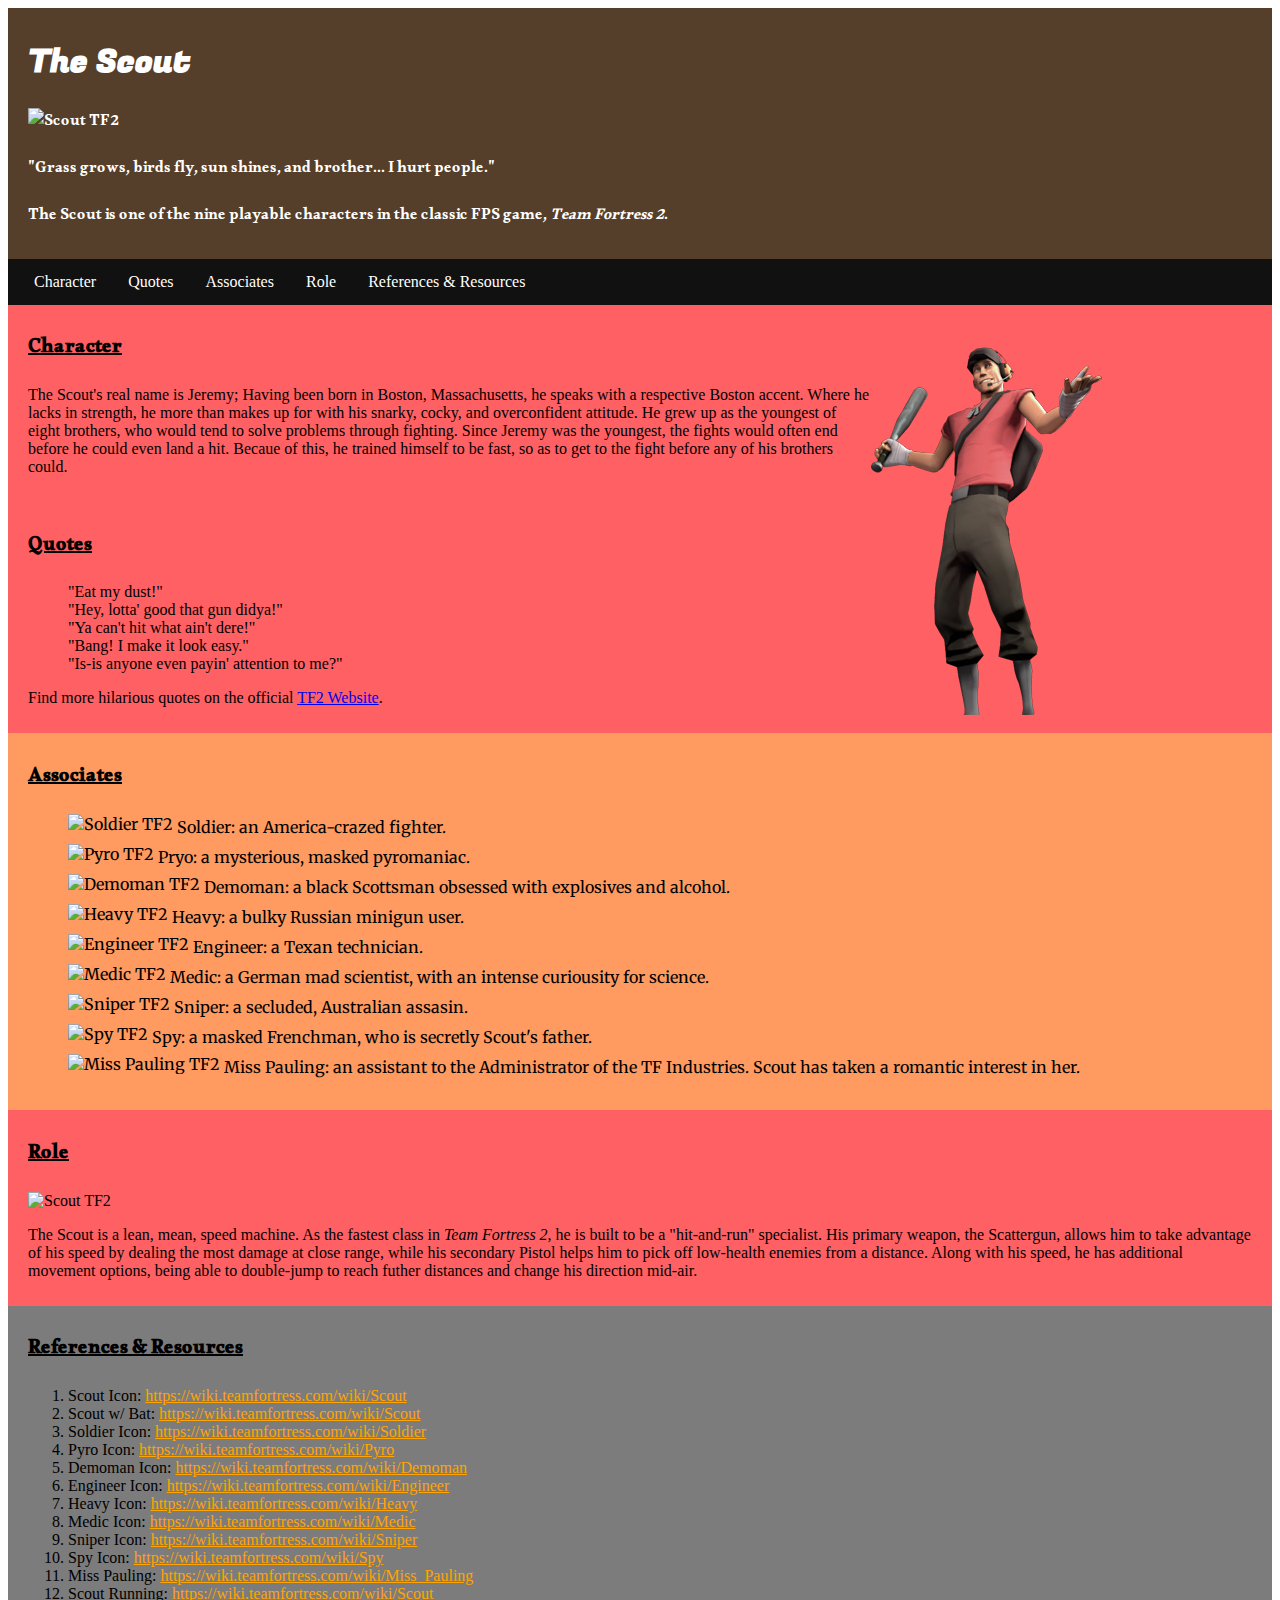
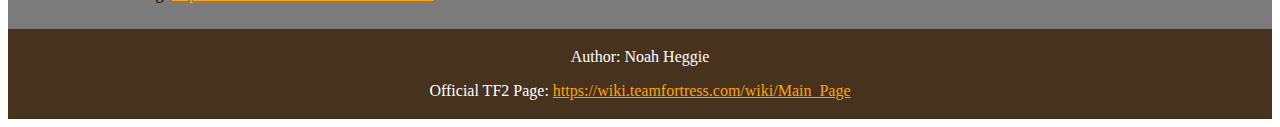
==== index.html @ 567c5eab "Add files via upload" ====
<!doctype html>
<html>
<head>
<meta charset="utf-8">
<title>CharacterWebsite</title>
<link href="CSS/scout.css" rel="stylesheet" type="text/css">
</head>

<body>
	
	<header>
		
		<h1>The Scout</h1>
		<img src="https://wiki.teamfortress.com/w/images/thumb/6/67/Scoutava.jpg/128px-Scoutava.jpg" alt="Scout TF2">
		<p>"Grass grows, birds fly, sun shines, and brother... I hurt people."</p>
		<p>The Scout is one of the nine playable characters in the classic FPS game, <em>Team Fortress 2</em>.</p>
		
	</header>
	
	<nav class="sticky">
		<ul>
			<li><a href="#Char">Character</a>  </li>
			<li><a href="#Quot">Quotes</a>  </li>
			<li><a href="#Asso">Associates</a>  </li>
			<li><a href="#Role">Role</a>  </li>
			<li><a href="#RefsAndRes">References &amp; Resources</a> </li>
		</ul>
	</nav>
	
	<section id="Char">
		<img class="img" src="images/Scout2.png" alt="Scout TF2">
		<h2><u>Character</u></h2>
			
			<p class="text">The Scout's real name is Jeremy; Having been born in Boston, Massachusetts, he speaks with a respective Boston accent. Where he lacks in strength, he more than makes up for with his snarky, cocky, and overconfident attitude. He grew up as the youngest of eight brothers, who would tend to solve problems through fighting. Since Jeremy was the youngest, the fights would often end before he could even land a hit. Becaue of this, he trained himself to be fast, so as to get to the fight before any of his brothers could.</p>
		
	</section>
	
	<section id="Quot">
	
		
		<h2><u>Quotes</u></h2>
		
		<ul>
			<li>"Eat my dust!"</li>
			<li>"Hey, lotta' good that gun didya!"</li>
			<li>"Ya can't hit what ain't dere!"</li>
			<li>"Bang! I make it look easy."</li>
			<li>"Is-is anyone even payin' attention to me?"</li>
		</ul>
		
		<p>Find more hilarious quotes on the official <a href="https://wiki.teamfortress.com/wiki/Scout_responses" target="_blank">TF2 Website</a>.</p>
	
	</section>
	
	<section id="Asso" class="asso">
	
		<h2><u>Associates</u></h2>
		<ul>
		
			<li><img src="https://wiki.teamfortress.com/w/images/thumb/c/c1/Icon_soldier.jpg/150px-Icon_soldier.jpg" alt="Soldier TF2" width="75" height="75" style="vertical-align: middle" class="img2"> Soldier: an America-crazed fighter.</li>
			<li><img src="https://wiki.teamfortress.com/w/images/thumb/1/13/Icon_pyro.jpg/150px-Icon_pyro.jpg" alt="Pyro TF2" width="75" height="75" style="vertical-align: middle" class="img2"> Pryo: a mysterious, masked pyromaniac.</li>
			<li><img src="https://wiki.teamfortress.com/w/images/thumb/c/c0/Icon_demoman.jpg/150px-Icon_demoman.jpg" alt="Demoman TF2" width="75" height="75" style="vertical-align: middle" class="img2"> Demoman: a black Scottsman obsessed with explosives and alcohol. </li>
			<li><img src="https://wiki.teamfortress.com/w/images/thumb/8/8e/Icon_heavy.jpg/150px-Icon_heavy.jpg" alt="Heavy TF2" width="75" height="75" style="vertical-align: middle" class="img2"> Heavy: a bulky Russian minigun user.</li>
			<li><img src="https://wiki.teamfortress.com/w/images/thumb/b/bc/Icon_engineer.jpg/150px-Icon_engineer.jpg" alt="Engineer TF2" width="75" height="75" style="vertical-align: middle" class="img2"> Engineer: a Texan technician.</li>
			<li><img src="https://wiki.teamfortress.com/w/images/thumb/f/f5/Icon_medic.jpg/150px-Icon_medic.jpg" alt="Medic TF2" width="75" height="75" style="vertical-align: middle" class="img2"> Medic: a German mad scientist, with an intense curiousity for science.</li>
			<li><img src="https://wiki.teamfortress.com/w/images/thumb/a/ac/Icon_sniper.jpg/150px-Icon_sniper.jpg" alt="Sniper TF2" width="75" height="75" style="vertical-align: middle" class="img2"> Sniper: a secluded, Australian assasin.</li>
			<li><img src="https://wiki.teamfortress.com/w/images/thumb/9/9b/Icon_spy.jpg/150px-Icon_spy.jpg" alt="Spy TF2" width="75" height="75" style="vertical-align: middle" class="img2"> Spy: a masked Frenchman, who is secretly Scout's father.</li>
			<li><img src="https://wiki.teamfortress.com/w/images/thumb/6/6c/Miss_Pauling_in_Expiration_Date.png/300px-Miss_Pauling_in_Expiration_Date.png" alt="Miss Pauling TF2" width="100" height="80" style="vertical-align: middle" class="img2"> Miss Pauling: an assistant to the Administrator of the TF Industries. Scout has taken a romantic interest in her.</li>
		</ul>
		
	
	</section>
	
	<section id="Role">
	
		<h2><u>Role</u></h2>
		<img src="https://wiki.teamfortress.com/w/images/thumb/6/69/Scout.png/250px-Scout.png" alt="Scout TF2">
		
		<p>The Scout is a lean, mean, speed machine. As the fastest class in <em>Team Fortress 2</em>, he is built to be a "hit-and-run" specialist. His primary weapon, the Scattergun, allows him to take advantage of his speed by dealing the most damage at close range, while his secondary Pistol helps him to pick off low-health enemies from a distance. Along with his speed, he has additional movement options, being able to double-jump to reach futher distances and change his direction mid-air.</p>
	</section>
	
	<section id="RefsAndRes" class="refs">
	
	<h2><u>References &amp; Resources</u></h2>
		
<!-- I just felt like keeping the URLs visible. I hope that's okay. -->
		
		<ol>
			
			<li>Scout Icon: <a href="https://wiki.teamfortress.com/wiki/Scout" target="_blank">https://wiki.teamfortress.com/wiki/Scout</a></li>
			<li>Scout w/ Bat: <a href="https://wiki.teamfortress.com/wiki/Scout" target="_blank">https://wiki.teamfortress.com/wiki/Scout</a></li>
			<li>Soldier Icon: <a href="https://wiki.teamfortress.com/wiki/Soldier" target="_blank">https://wiki.teamfortress.com/wiki/Soldier</a></li>
			<li>Pyro Icon: <a href="https://wiki.teamfortress.com/wiki/Pyro" target="_blank">https://wiki.teamfortress.com/wiki/Pyro</a></li>
			<li>Demoman Icon: <a href="https://wiki.teamfortress.com/wiki/Demoman" target="_blank">https://wiki.teamfortress.com/wiki/Demoman</a></li>
			<li>Engineer Icon: <a href="https://wiki.teamfortress.com/wiki/Engineer" target="_blank">https://wiki.teamfortress.com/wiki/Engineer</a></li>
			<li>Heavy Icon: <a href="https://wiki.teamfortress.com/wiki/Heavy" target="_blank">https://wiki.teamfortress.com/wiki/Heavy</a></li>
			<li>Medic Icon: <a href="https://wiki.teamfortress.com/wiki/Medic" target="_blank">https://wiki.teamfortress.com/wiki/Medic</a></li>
			<li>Sniper Icon: <a href="https://wiki.teamfortress.com/wiki/Sniper" target="_blank">https://wiki.teamfortress.com/wiki/Sniper</a></li>
			<li>Spy Icon: <a href="https://wiki.teamfortress.com/wiki/Spy" target="_blank">https://wiki.teamfortress.com/wiki/Spy</a></li>
			<li>Miss Pauling: <a href="https://wiki.teamfortress.com/wiki/Miss_Pauling" target="_blank">https://wiki.teamfortress.com/wiki/Miss_Pauling</a></li>
			<li>Scout Running: <a href="https://wiki.teamfortress.com/wiki/Scout" target="_blank">https://wiki.teamfortress.com/wiki/Scout</a></li>
		
		</ol>
	
	</section>
	
	<footer>
	
		<p>Author: Noah Heggie</p>
		<p>Official TF2 Page: <a href="https://wiki.teamfortress.com/wiki/Main_Page" target="_blank">https://wiki.teamfortress.com/wiki/Main_Page</a></p>
		
	</footer>
	
</body>
</html>
---- CSS/scout.css ----
@charset "utf-8";
/* CSS Document */

@import url('https://fonts.googleapis.com/css2?family=Alkalami&family=Fugaz+One&family=Merriweather&display=swap');

header{
	color: white;
	background-color: #553F2A;
	padding: 10px 20px;
	font-family: 'Alkalami', serif;
}

h1{
	font-family: 'Fugaz One', cursive;
}

h2{
	font-family: 'Alkalami', serif;
	font-size: 20px;
}

section{
	background-color: #FF6063;
	padding: 10px 20px 10px 20px;
	max-width: 1600px;
	overflow: visible;
	margin: auto;
}

section ul{
	list-style-type: none;
}

section li a:link{
	color: #FFA400;
}
section li a:visited{
	color: rebeccapurple;
}
section li a:hover {
  	color: #FFEB3B;
}
section li a:active{
	color: white;
}
/*************************************************** Classes */

.img{
	float: right;
	margin: 32px 150px 0 0;
}

.img2{
	margin: 0 0 10px 0;
}

.text{
	max-width: 1000px;
}

.asso{
	background-color: #FF9B60;
	font-family: 'Merriweather', serif;
}

.refs{
	background-color: #7C7C7C;
	max-width: none;
	}

.sticky{
  position: -webkit-sticky; /* Safari */
  position: sticky;
  top: 0;
}


/*************************************************** Nav */

nav ul {
  list-style-type: none;
  margin: 0px;
  padding: 0px 10px;
  overflow: hidden;
  background-color: #111;
}

nav li {
  float: left;
}

nav li a {
  display: block;
  color: white;
  text-align: center;
  padding: 14px 16px;
  text-decoration: none;
}

nav li a:link{
	
}
nav li a:visited{
	color: rebeccapurple;
}
nav li a:hover {
  	background-color: #91531A;
}
nav li a:active{
	background-color: #FF6500;
}



/*************************************************** Footer */

footer{
	background-color: #47321E;
	margin: 0px;
	padding: 3px 20px;
	text-align: center;
	color: white;
	overflow: hidden;
	
}


footer a:link{
	color: #FFA400;
}
footer a:visited{
	color: #AA37F7;
}
footer a:hover {
  	color: #FFEB3B;
}
footer a:active{
	color: white;
}
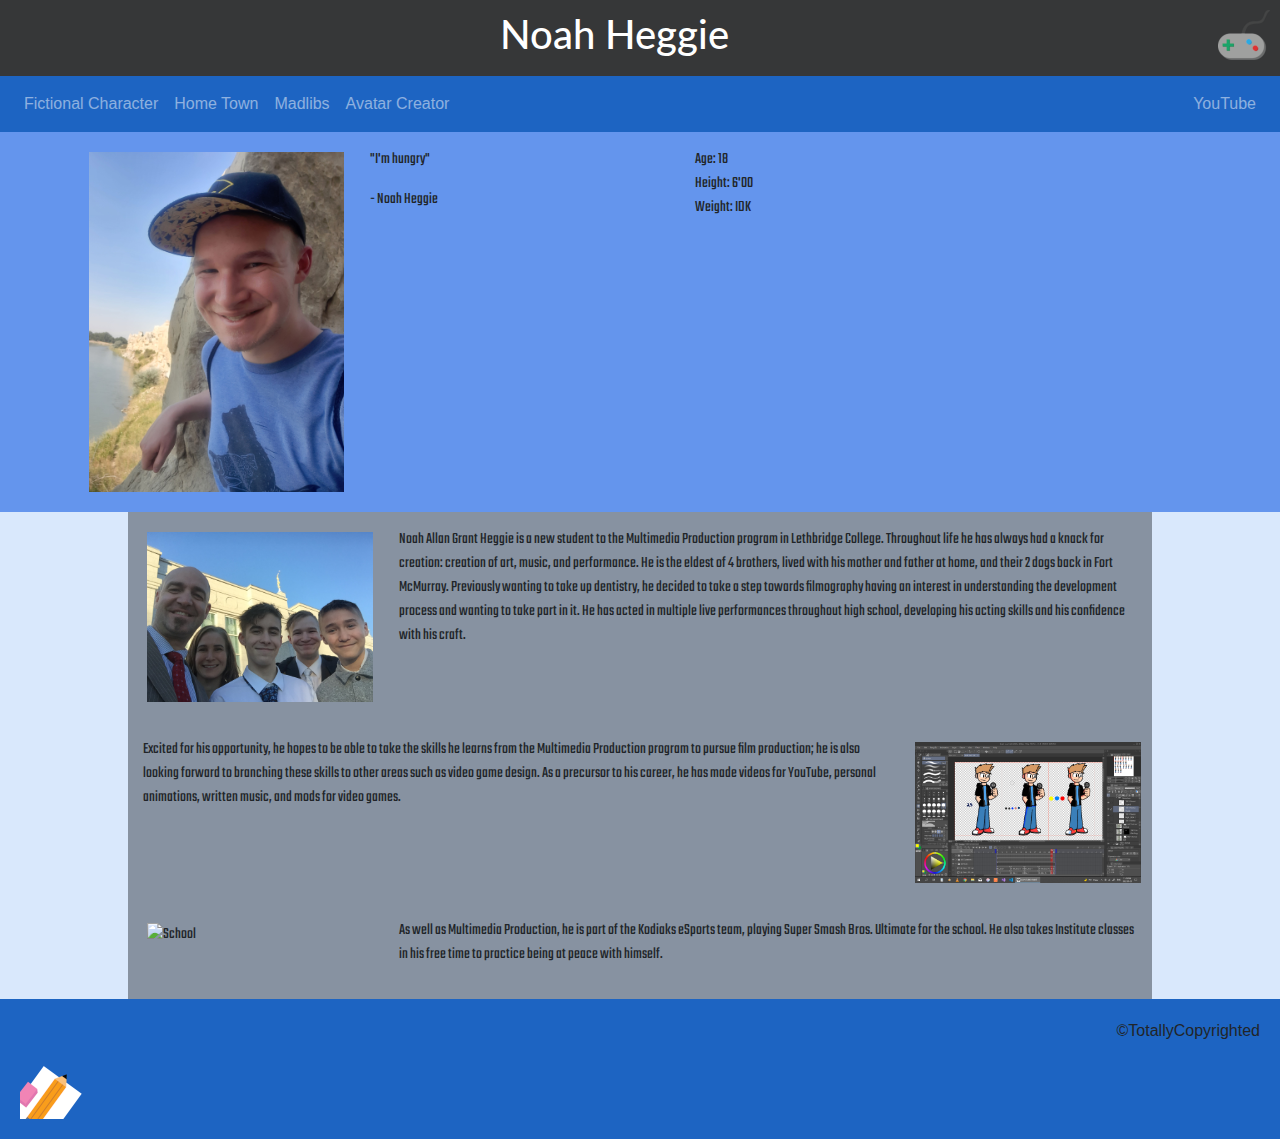
==== commit 0e1895dd: "Add files via upload" ====
--- a/index.html
+++ b/index.html
@@ -2,113 +2,165 @@
 <html>
 <head>
 <meta charset="utf-8">
-<title>CharacterWebsite</title>
-<link href="CSS/scout.css" rel="stylesheet" type="text/css">
+<title>Bio Page</title>
+	
+	<meta name="viewport" content="width=device-width, initial-scale=1">
+	
+<!-- Latest compiled and minified CSS -->
+	<link rel="stylesheet" href="https://cdn.jsdelivr.net/npm/bootstrap@4.6.1/dist/css/bootstrap.min.css">
+
+<!-- jQuery library -->
+	<script src="https://cdn.jsdelivr.net/npm/jquery@3.6.0/dist/jquery.slim.min.js"></script>
+
+<!-- Popper JS -->
+	<script src="https://cdn.jsdelivr.net/npm/popper.js@1.16.1/dist/umd/popper.min.js"></script>
+
+<!-- Latest compiled JavaScript -->
+	<script src="https://cdn.jsdelivr.net/npm/bootstrap@4.6.1/dist/js/bootstrap.bundle.min.js"></script>
+	
+	<link href="css/bioPage.css" rel="stylesheet" type="text/css">
+	
+<!-- Fonts -->
+	
+	<link rel="preconnect" href="https://fonts.googleapis.com">
+	<link rel="preconnect" href="https://fonts.gstatic.com" crossorigin>
+	<link href="https://fonts.googleapis.com/css2?family=Lato&family=Teko:wght@500&display=swap" rel="stylesheet">
+	
 </head>
-
 <body>
-	
 	<header>
+		<img src="images/controller.png" alt="My Likes" class="float-right">
 		
-		<h1>The Scout</h1>
-		<img src="https://wiki.teamfortress.com/w/images/thumb/6/67/Scoutava.jpg/128px-Scoutava.jpg" alt="Scout TF2">
-		<p>"Grass grows, birds fly, sun shines, and brother... I hurt people."</p>
-		<p>The Scout is one of the nine playable characters in the classic FPS game, <em>Team Fortress 2</em>.</p>
+		<h1 class="text-center">Noah Heggie</h1>
 		
 	</header>
 	
+	<nav class="navbar navbar-expand-md bg-mine navbar-dark sticky-top py-0">
+	  <!-- Brand -->
+<!--	  <a class="navbar-brand" href="#">Noah</a>-->
+
+	  <!-- Toggler/collapsibe Button -->
+	  <button class="navbar-toggler" type="button" data-toggle="collapse" data-target="#collapsibleNavbar">
+		<span class="navbar-toggler-icon"></span>
+	  </button>
+
+	  <!-- Navbar links -->
+	  <div class="collapse navbar-collapse" id="collapsibleNavbar">
+		<ul class="navbar-nav mr-auto">
+		  <li class="nav-item">
+			<a class="nav-link" href="https://theepicngamerz.github.io/Scripting-2022/characterWebsite">Fictional Character</a>
+		  </li>
+		  <li class="nav-item">
+			<a class="nav-link" href="#">Home Town</a>
+		  </li>
+		  <li class="nav-item">
+			<a class="nav-link" href="#">Madlibs</a>
+		  </li>
+			<li class="nav-item">
+			<a class="nav-link" href="#">Avatar Creator</a>
+		  </li>
+			
+			<!--more li for additional links-->
+			
+			
+		</ul>
+		  
+		  <span class="navbar-text">
+			  <ul class="navbar-nav">
+				  <li class="nav-item">
+		  			<a class="nav-link" href="https://www.youtube.com/channel/UCA_DX1nvdGNBURpTuw0Jrhw" target="_blank">YouTube</a>
+			 </li>
+		  </ul>
+		</span>
+		  
+		  
+	  </div>
+	</nav>
+<!--
 	<nav class="sticky">
 		<ul>
-			<li><a href="#Char">Character</a>  </li>
-			<li><a href="#Quot">Quotes</a>  </li>
-			<li><a href="#Asso">Associates</a>  </li>
-			<li><a href="#Role">Role</a>  </li>
-			<li><a href="#RefsAndRes">References &amp; Resources</a> </li>
-		</ul>
-	</nav>
-	
-	<section id="Char">
-		<img class="img" src="images/Scout2.png" alt="Scout TF2">
-		<h2><u>Character</u></h2>
+			<li><a href="https://theepicngamerz.github.io/Scripting-2022/characterWebsite" target="_blank">Fictional Character</a></li>
+			<li><a>Home Town</a></li>
+			<li><a>Madlibs</a></li>
+			<li><a>Avatar Creator</a></li>
 			
-			<p class="text">The Scout's real name is Jeremy; Having been born in Boston, Massachusetts, he speaks with a respective Boston accent. Where he lacks in strength, he more than makes up for with his snarky, cocky, and overconfident attitude. He grew up as the youngest of eight brothers, who would tend to solve problems through fighting. Since Jeremy was the youngest, the fights would often end before he could even land a hit. Becaue of this, he trained himself to be fast, so as to get to the fight before any of his brothers could.</p>
+			<li class="float-right"><a href="https://www.youtube.com/channel/UCA_DX1nvdGNBURpTuw0Jrhw" target="_blank">YouTube</a></li>
 		
-	</section>
-	
-	<section id="Quot">
-	
-		
-		<h2><u>Quotes</u></h2>
-		
-		<ul>
-			<li>"Eat my dust!"</li>
-			<li>"Hey, lotta' good that gun didya!"</li>
-			<li>"Ya can't hit what ain't dere!"</li>
-			<li>"Bang! I make it look easy."</li>
-			<li>"Is-is anyone even payin' attention to me?"</li>
 		</ul>
 		
-		<p>Find more hilarious quotes on the official <a href="https://wiki.teamfortress.com/wiki/Scout_responses" target="_blank">TF2 Website</a>.</p>
+	</nav>
+-->
+	
+	<section class="intro">
+		<div class="container">
+			<div class="row">
+				<div class="col-md-3">
+					<img src="images/me.jpg" alt="Self-Image" class="float-left img-fluid mx-1">
+				</div>
+				<div class="col-md-3 my-3">
+					<p>"I'm hungry"</p>
+					<p>- Noah Heggie</p>	
+				</div>
+				
+				<div class="col-md-3">
+					<ul class="my-3">
+					
+						<li>Age: 18</li>
+						<li>Height: 6'00</li>
+						<li>Weight: IDK</li>
+					
+					</ul>
+					
+				</div>
+				
+			</div>
+		
+		</div>
 	
 	</section>
 	
-	<section id="Asso" class="asso">
+	<section class="main">
+		<div class="container">
+			<div class="row">
+				<div class="col-md-3">
+					<img class="img-fluid mx-1" src="images/family.JPG" alt="Family">
+				</div>
+				<div class="col-md-9 my-3">
+					<p>Noah Allan Grant Heggie is a new student to the Multimedia Production program in Lethbridge College. Throughout life he has always had a knack for creation: creation of art, music, and performance. He is the eldest of 4 brothers, lived with his mother and father at home, and their 2 dogs back in Fort McMurray.
+					Previously wanting to take up dentistry, he decided to take a step towards filmography having an interest in understanding the development process and wanting to take part in it. He has acted in multiple live performances throughout high school, developing his acting skills and his confidence with his craft. </p>
+				</div>
+				
+			</div>
+			<div class="row">
+				<div class="col-md-9 my-3">
+					<p>Excited for his opportunity, he hopes to be able to take the skills he learns from the Multimedia Production program to pursue film production; he is also looking forward to branching these skills to other areas such as video game design. As a precursor to his career, he has made videos for YouTube, personal animations, written music, and mods for video games.</p>
+				</div>
+				<div class="col-md-3">
+					<img class="img-fluid mx-1" src="images/Screenshot (203).png" alt="Content">
+				</div>
+				
+			</div>
+			<div class="row">
+				<div class="col-md-3">
+					<img class="img-fluid mx-1" src="images/school.jpg" alt="School">
+				</div>
+				<div class="col-md-9 my-3">
+					<p>As well as Multimedia Production, he is part of the Kodiaks eSports team, playing Super Smash Bros. Ultimate for the school. He also takes Institute classes in his free time to practice being at peace with himself.</p>
+				</div>
+				
+			</div>
+		
+		</div>
 	
-		<h2><u>Associates</u></h2>
-		<ul>
-		
-			<li><img src="https://wiki.teamfortress.com/w/images/thumb/c/c1/Icon_soldier.jpg/150px-Icon_soldier.jpg" alt="Soldier TF2" width="75" height="75" style="vertical-align: middle" class="img2"> Soldier: an America-crazed fighter.</li>
-			<li><img src="https://wiki.teamfortress.com/w/images/thumb/1/13/Icon_pyro.jpg/150px-Icon_pyro.jpg" alt="Pyro TF2" width="75" height="75" style="vertical-align: middle" class="img2"> Pryo: a mysterious, masked pyromaniac.</li>
-			<li><img src="https://wiki.teamfortress.com/w/images/thumb/c/c0/Icon_demoman.jpg/150px-Icon_demoman.jpg" alt="Demoman TF2" width="75" height="75" style="vertical-align: middle" class="img2"> Demoman: a black Scottsman obsessed with explosives and alcohol. </li>
-			<li><img src="https://wiki.teamfortress.com/w/images/thumb/8/8e/Icon_heavy.jpg/150px-Icon_heavy.jpg" alt="Heavy TF2" width="75" height="75" style="vertical-align: middle" class="img2"> Heavy: a bulky Russian minigun user.</li>
-			<li><img src="https://wiki.teamfortress.com/w/images/thumb/b/bc/Icon_engineer.jpg/150px-Icon_engineer.jpg" alt="Engineer TF2" width="75" height="75" style="vertical-align: middle" class="img2"> Engineer: a Texan technician.</li>
-			<li><img src="https://wiki.teamfortress.com/w/images/thumb/f/f5/Icon_medic.jpg/150px-Icon_medic.jpg" alt="Medic TF2" width="75" height="75" style="vertical-align: middle" class="img2"> Medic: a German mad scientist, with an intense curiousity for science.</li>
-			<li><img src="https://wiki.teamfortress.com/w/images/thumb/a/ac/Icon_sniper.jpg/150px-Icon_sniper.jpg" alt="Sniper TF2" width="75" height="75" style="vertical-align: middle" class="img2"> Sniper: a secluded, Australian assasin.</li>
-			<li><img src="https://wiki.teamfortress.com/w/images/thumb/9/9b/Icon_spy.jpg/150px-Icon_spy.jpg" alt="Spy TF2" width="75" height="75" style="vertical-align: middle" class="img2"> Spy: a masked Frenchman, who is secretly Scout's father.</li>
-			<li><img src="https://wiki.teamfortress.com/w/images/thumb/6/6c/Miss_Pauling_in_Expiration_Date.png/300px-Miss_Pauling_in_Expiration_Date.png" alt="Miss Pauling TF2" width="100" height="80" style="vertical-align: middle" class="img2"> Miss Pauling: an assistant to the Administrator of the TF Industries. Scout has taken a romantic interest in her.</li>
-		</ul>
-		
-	
-	</section>
-	
-	<section id="Role">
-	
-		<h2><u>Role</u></h2>
-		<img src="https://wiki.teamfortress.com/w/images/thumb/6/69/Scout.png/250px-Scout.png" alt="Scout TF2">
-		
-		<p>The Scout is a lean, mean, speed machine. As the fastest class in <em>Team Fortress 2</em>, he is built to be a "hit-and-run" specialist. His primary weapon, the Scattergun, allows him to take advantage of his speed by dealing the most damage at close range, while his secondary Pistol helps him to pick off low-health enemies from a distance. Along with his speed, he has additional movement options, being able to double-jump to reach futher distances and change his direction mid-air.</p>
-	</section>
-	
-	<section id="RefsAndRes" class="refs">
-	
-	<h2><u>References &amp; Resources</u></h2>
-		
-<!-- I just felt like keeping the URLs visible. I hope that's okay. -->
-		
-		<ol>
-			
-			<li>Scout Icon: <a href="https://wiki.teamfortress.com/wiki/Scout" target="_blank">https://wiki.teamfortress.com/wiki/Scout</a></li>
-			<li>Scout w/ Bat: <a href="https://wiki.teamfortress.com/wiki/Scout" target="_blank">https://wiki.teamfortress.com/wiki/Scout</a></li>
-			<li>Soldier Icon: <a href="https://wiki.teamfortress.com/wiki/Soldier" target="_blank">https://wiki.teamfortress.com/wiki/Soldier</a></li>
-			<li>Pyro Icon: <a href="https://wiki.teamfortress.com/wiki/Pyro" target="_blank">https://wiki.teamfortress.com/wiki/Pyro</a></li>
-			<li>Demoman Icon: <a href="https://wiki.teamfortress.com/wiki/Demoman" target="_blank">https://wiki.teamfortress.com/wiki/Demoman</a></li>
-			<li>Engineer Icon: <a href="https://wiki.teamfortress.com/wiki/Engineer" target="_blank">https://wiki.teamfortress.com/wiki/Engineer</a></li>
-			<li>Heavy Icon: <a href="https://wiki.teamfortress.com/wiki/Heavy" target="_blank">https://wiki.teamfortress.com/wiki/Heavy</a></li>
-			<li>Medic Icon: <a href="https://wiki.teamfortress.com/wiki/Medic" target="_blank">https://wiki.teamfortress.com/wiki/Medic</a></li>
-			<li>Sniper Icon: <a href="https://wiki.teamfortress.com/wiki/Sniper" target="_blank">https://wiki.teamfortress.com/wiki/Sniper</a></li>
-			<li>Spy Icon: <a href="https://wiki.teamfortress.com/wiki/Spy" target="_blank">https://wiki.teamfortress.com/wiki/Spy</a></li>
-			<li>Miss Pauling: <a href="https://wiki.teamfortress.com/wiki/Miss_Pauling" target="_blank">https://wiki.teamfortress.com/wiki/Miss_Pauling</a></li>
-			<li>Scout Running: <a href="https://wiki.teamfortress.com/wiki/Scout" target="_blank">https://wiki.teamfortress.com/wiki/Scout</a></li>
-		
-		</ol>
 	
 	</section>
 	
 	<footer>
 	
-		<p>Author: Noah Heggie</p>
-		<p>Official TF2 Page: <a href="https://wiki.teamfortress.com/wiki/Main_Page" target="_blank">https://wiki.teamfortress.com/wiki/Main_Page</a></p>
+		<img src="images/pencil-02.png" alt="Also My Likes" class="float-left">
 		
+		<p>&copy;TotallyCopyrighted</p>
+	
 	</footer>
 	
 </body>
--- a/css/bioPage.css
+++ b/css/bioPage.css
@@ -0,0 +1,104 @@
+@charset "utf-8";
+/* CSS Document */
+
+body{
+	background-color: #D9E8FC;
+}
+
+/********************************** Classes ********/
+
+/*
+.sticky{
+  position: -webkit-sticky;  Safari 
+  position: sticky;
+  top: 0;
+}
+*/
+
+.intro{
+	background-color:cornflowerblue;
+}
+
+.main{
+	background-color: #8792A1;
+	max-width: 80%;
+	margin: auto;
+}
+
+.bg-mine{
+	background-color: #1D64C2;
+}
+
+
+/********************************** Sections ********/
+
+header{
+	background-color: #363738;
+	color: white;
+	padding: 10px;
+	font-family: 'Lato', sans-serif;
+}
+
+section{
+	overflow: hidden;
+	font-family: 'Teko', sans-serif;
+}
+
+section img{
+	margin: 20px
+}
+
+section ul{
+	 list-style-type: none;
+}
+
+/********************************** Nav ********/
+/*
+
+nav ul {
+  list-style-type: none;
+  margin: 0px;
+  padding: 0px 5px;
+  overflow: hidden;
+  background-color: #1D64C2;
+}
+
+nav li {
+  float: left;
+  color: white;
+}
+
+nav li a {
+  display: block;
+ 
+  text-align: center;
+  padding: 10px 16px;
+  text-decoration: none;
+}
+
+nav li a:link{
+	color: white;
+}
+nav li a:visited{
+	color: rebeccapurple;
+}
+nav li a:hover {
+  	background-color: #91531A;
+}
+nav li a:active{
+	background-color: #FF6500;
+}
+*/
+
+/********************************** Footer ********/
+
+footer{
+	background-color: #1D64C2;
+	text-align: right;
+	padding: 20px;
+	overflow: hidden;
+}
+footer img{
+	margin: 0;
+}
+
